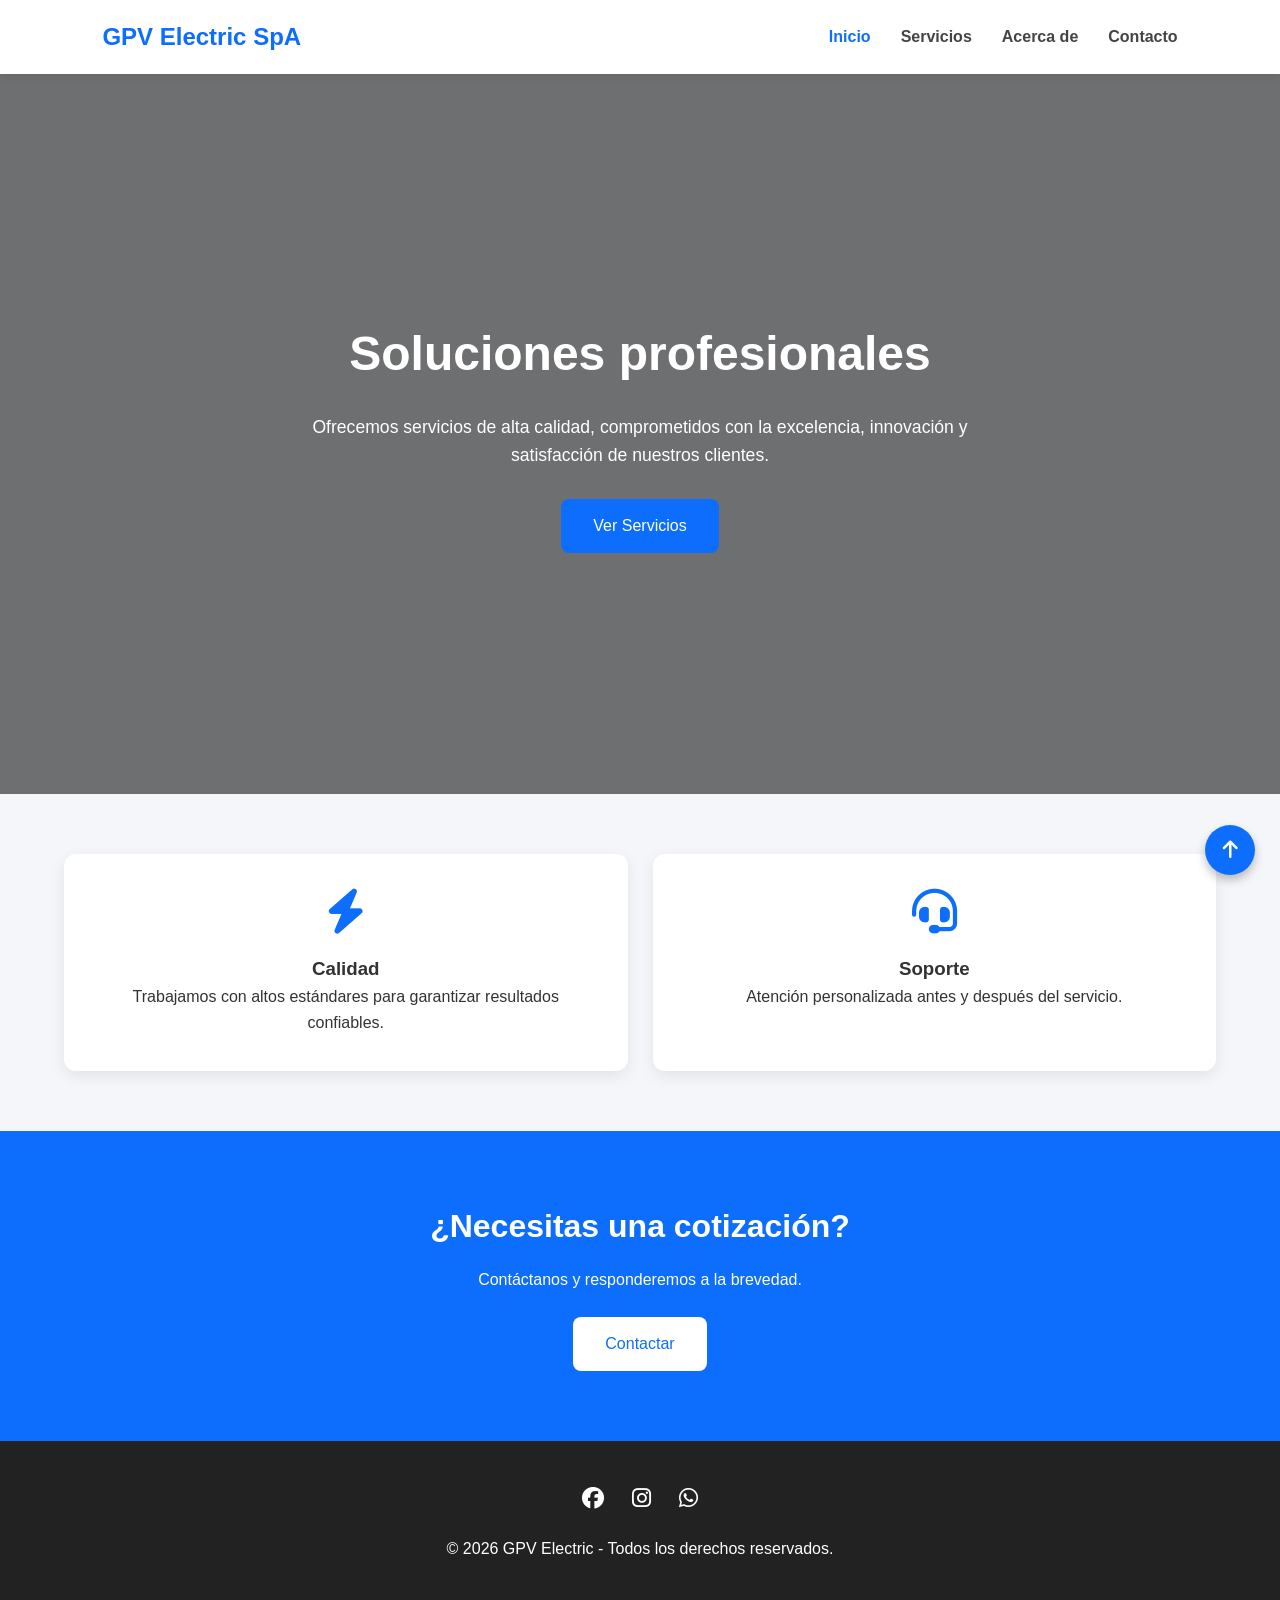
==== index.html @ 9266ee02 "v0.10 First page upload" ====
<!DOCTYPE html>
<html lang="es">
<head>

    <meta charset="UTF-8">
    <meta name="viewport" content="width=device-width, initial-scale=1.0">

    <title>GPV Electric SpA</title>

    <link rel="stylesheet" href="css/style.css">

    <link rel="stylesheet"
    href="https://cdnjs.cloudflare.com/ajax/libs/font-awesome/6.5.2/css/all.min.css">

</head>

<body>

<header>

    <div class="logo">
        <h2>GPV Electric SpA</h2>
    </div>

    <nav id="menu">

        <a href="index.html" class="activo">Inicio</a>
        <a href="servicios.html">Servicios</a>
        <a href="acerca.html">Acerca de</a>
        <a href="contacto.html">Contacto</a>

    </nav>

    <div class="menu-btn" id="menuBtn">
        <i class="fas fa-bars"></i>
    </div>

</header>

<section class="hero">

    <div class="hero-text">

        <h1>Soluciones profesionales</h1>

        <p>

            Ofrecemos servicios de alta calidad,
            comprometidos con la excelencia,
            innovación y satisfacción de nuestros clientes.

        </p>

        <a href="servicios.html" class="btn">
            Ver Servicios
        </a>

    </div>

</section>

<section class="info">

    <div class="card">

        <i class="fas fa-bolt"></i>

        <h3>Calidad</h3>

        <p>
            Trabajamos con altos estándares para garantizar
            resultados confiables.
        </p>

    </div>

    <div class="card">

        <i class="fas fa-headset"></i>

        <h3>Soporte</h3>

        <p>
            Atención personalizada antes y después del servicio.
        </p>

    </div>

</section>

<section class="cta">

    <h2>¿Necesitas una cotización?</h2>

    <p>

        Contáctanos y responderemos a la brevedad.

    </p>

    <a href="contacto.html" class="btn">
        Contactar
    </a>

</section>

<footer>

    <div class="footer-redes">

        <a href="#"><i class="fab fa-facebook"></i></a>

        <a href="#"><i class="fab fa-instagram"></i></a>

        <a href="https://wa.me/+56962420133" target="_blank">
            <i class="fab fa-whatsapp"></i>
        </a>
    </div>

    <p>

        © 2026 GPV Electric - Todos los derechos reservados.

    </p>

</footer>

<a href="#" id="topBtn">
<i class="fas fa-arrow-up"></i>
</a>

<script src="js/script.js"></script>

</body>
</html>
---- css/style.css ----
/* ===========================
   RESET
=========================== */

*{
    margin:0;
    padding:0;
    box-sizing:border-box;
}

html{
    scroll-behavior:smooth;
}

body{
    font-family:Arial, Helvetica, sans-serif;
    background:#f4f6f9;
    color:#333;
    line-height:1.6;
}

/* ===========================
   HEADER
=========================== */

header{
    position:sticky;
    top:0;
    background:#ffffff;
    display:flex;
    justify-content:space-between;
    align-items:center;
    padding:18px 8%;
    box-shadow:0 2px 10px rgba(0,0,0,.08);
    z-index:999;
}

.logo h2{
    color:#0d6efd;
}

nav{
    display:flex;
    gap:30px;
}

nav a{
    text-decoration:none;
    color:#444;
    font-weight:bold;
    transition:.3s;
}

nav a:hover,
nav .activo{
    color:#0d6efd;
}

.menu-btn{
    display:none;
    font-size:26px;
    cursor:pointer;
}

/* ===========================
   HERO
=========================== */

.hero{

    min-height:80vh;

    background:linear-gradient(rgba(0,0,0,.55),rgba(0,0,0,.55)),
    url("https://images.unsplash.com/photo-1504384308090-c894fdcc538d?w=1400")
    center/cover;

    display:flex;
    align-items:center;
    justify-content:center;

    text-align:center;

    color:white;

    padding:40px;

}

.hero-text{
    max-width:700px;
}

.hero h1{
    font-size:3rem;
    margin-bottom:20px;
}

.hero p{
    font-size:1.1rem;
    margin-bottom:30px;
}

/* ===========================
   BOTONES
=========================== */

.btn{

    display:inline-block;

    background:#0d6efd;

    color:white;

    padding:14px 32px;

    border-radius:8px;

    text-decoration:none;

    transition:.3s;

}

.btn:hover{

    background:#084db6;

    transform:translateY(-2px);

}

/* ===========================
   TITULOS
=========================== */

.titulo-pagina{

    text-align:center;

    padding:70px 20px;

    background:white;

}

.titulo-pagina h1{

    font-size:2.5rem;

    margin-bottom:15px;

}

.titulo-pagina p{

    color:#666;

}

/* ===========================
   TARJETAS
=========================== */

.info,
.servicios-grid,
.mision-vision,
.estadisticas{

    width:90%;

    max-width:1200px;

    margin:60px auto;

    display:grid;

    grid-template-columns:repeat(auto-fit,minmax(250px,1fr));

    gap:25px;

}

.card,
.servicio,
.stat{

    background:white;

    padding:35px;

    border-radius:12px;

    text-align:center;

    box-shadow:0 5px 15px rgba(0,0,0,.08);

    transition:.3s;

}

.card:hover,
.servicio:hover{

    transform:translateY(-8px);

}

.card i,
.servicio i{

    font-size:45px;

    color:#0d6efd;

    margin-bottom:20px;

}

/* ===========================
   ABOUT
=========================== */

.about{

    width:90%;

    max-width:1200px;

    margin:60px auto;

    display:grid;

    grid-template-columns:1fr 1fr;

    gap:40px;

    align-items:center;

}

.about img{

    width:100%;

    border-radius:12px;

}

.about h2{

    margin-bottom:20px;

}

.about p{

    margin-bottom:15px;

}

/* ===========================
   CTA
=========================== */

.cta{

    background:#0d6efd;

    color:white;

    text-align:center;

    padding:70px 20px;

}

.cta h2{

    margin-bottom:15px;

    font-size:2rem;

}

.cta p{

    margin-bottom:25px;

}

.cta .btn{

    background:white;

    color:#0d6efd;

}

.cta .btn:hover{

    background:#eeeeee;

}

/* ===========================
   CONTACTO
=========================== */

.contacto{

    width:90%;

    max-width:1200px;

    margin:60px auto;

    display:grid;

    grid-template-columns:1fr 2fr;

    gap:40px;

}

.contacto-info{

    background:white;

    padding:35px;

    border-radius:10px;

    box-shadow:0 5px 15px rgba(0,0,0,.08);

}

.contacto-info p{

    margin:18px 0;

}

.contacto-info i{

    color:#05ac66;

    margin-right:10px;

}

.contacto-form{

    background:rgb(83, 83, 83);

    padding:35px;

    border-radius:10px;

    box-shadow:0 5px 15px rgba(0,0,0,.08);

}

.contacto-form form{

    display:flex;

    flex-direction:column;

}

.contacto-form input,
.contacto-form textarea{

    margin-bottom:18px;

    padding:15px;

    border:1px solid #ddd;

    border-radius:8px;

    font-size:16px;

}

.contacto-form textarea{

    resize:vertical;

}

.contacto-form button{

    border:none;

    cursor:pointer;

}

/* ===========================
   MAPA
=========================== */

.mapa iframe{

    width:100%;

    height:400px;

    border:none;

}

/* ===========================
   FOOTER
=========================== */

footer{

    background:#222;

    color:white;

    text-align:center;

    padding:40px 20px;

}

.footer-redes{

    margin-bottom:20px;

}

.footer-redes a{

    color:white;

    margin:0 12px;

    font-size:22px;

    transition:.3s;

}

.footer-redes a:hover{

    color:#0d6efd;

}

/* ===========================
   BOTON TOP
=========================== */

#topBtn{

    position:fixed;

    bottom:25px;

    right:25px;

    width:50px;

    height:50px;

    background:#0d6efd;

    color:white;

    border-radius:50%;

    display:flex;

    justify-content:center;

    align-items:center;

    text-decoration:none;

    font-size:20px;

    box-shadow:0 5px 10px rgba(0,0,0,.25);

}

/* ===========================
   RESPONSIVE
=========================== */

@media(max-width:900px){

.about{

grid-template-columns:1fr;

}

.contacto{

grid-template-columns:1fr;

}

nav{

display:none;

position:absolute;

top:70px;

right:20px;

background:white;

padding:20px;

border-radius:10px;

box-shadow:0 5px 15px rgba(0,0,0,.15);

flex-direction:column;

}

nav.show{

display:flex;

}

.menu-btn{

display:block;

}

.hero h1{

font-size:2.2rem;

}

}

.servicio-imagen{
    text-align:center;
}

.bordetitulos{
    border: 2px solid #0d6efd;
    border-radius: 10px;
    border-width: 3x;
    padding: 35px;
    text-align: center;
}
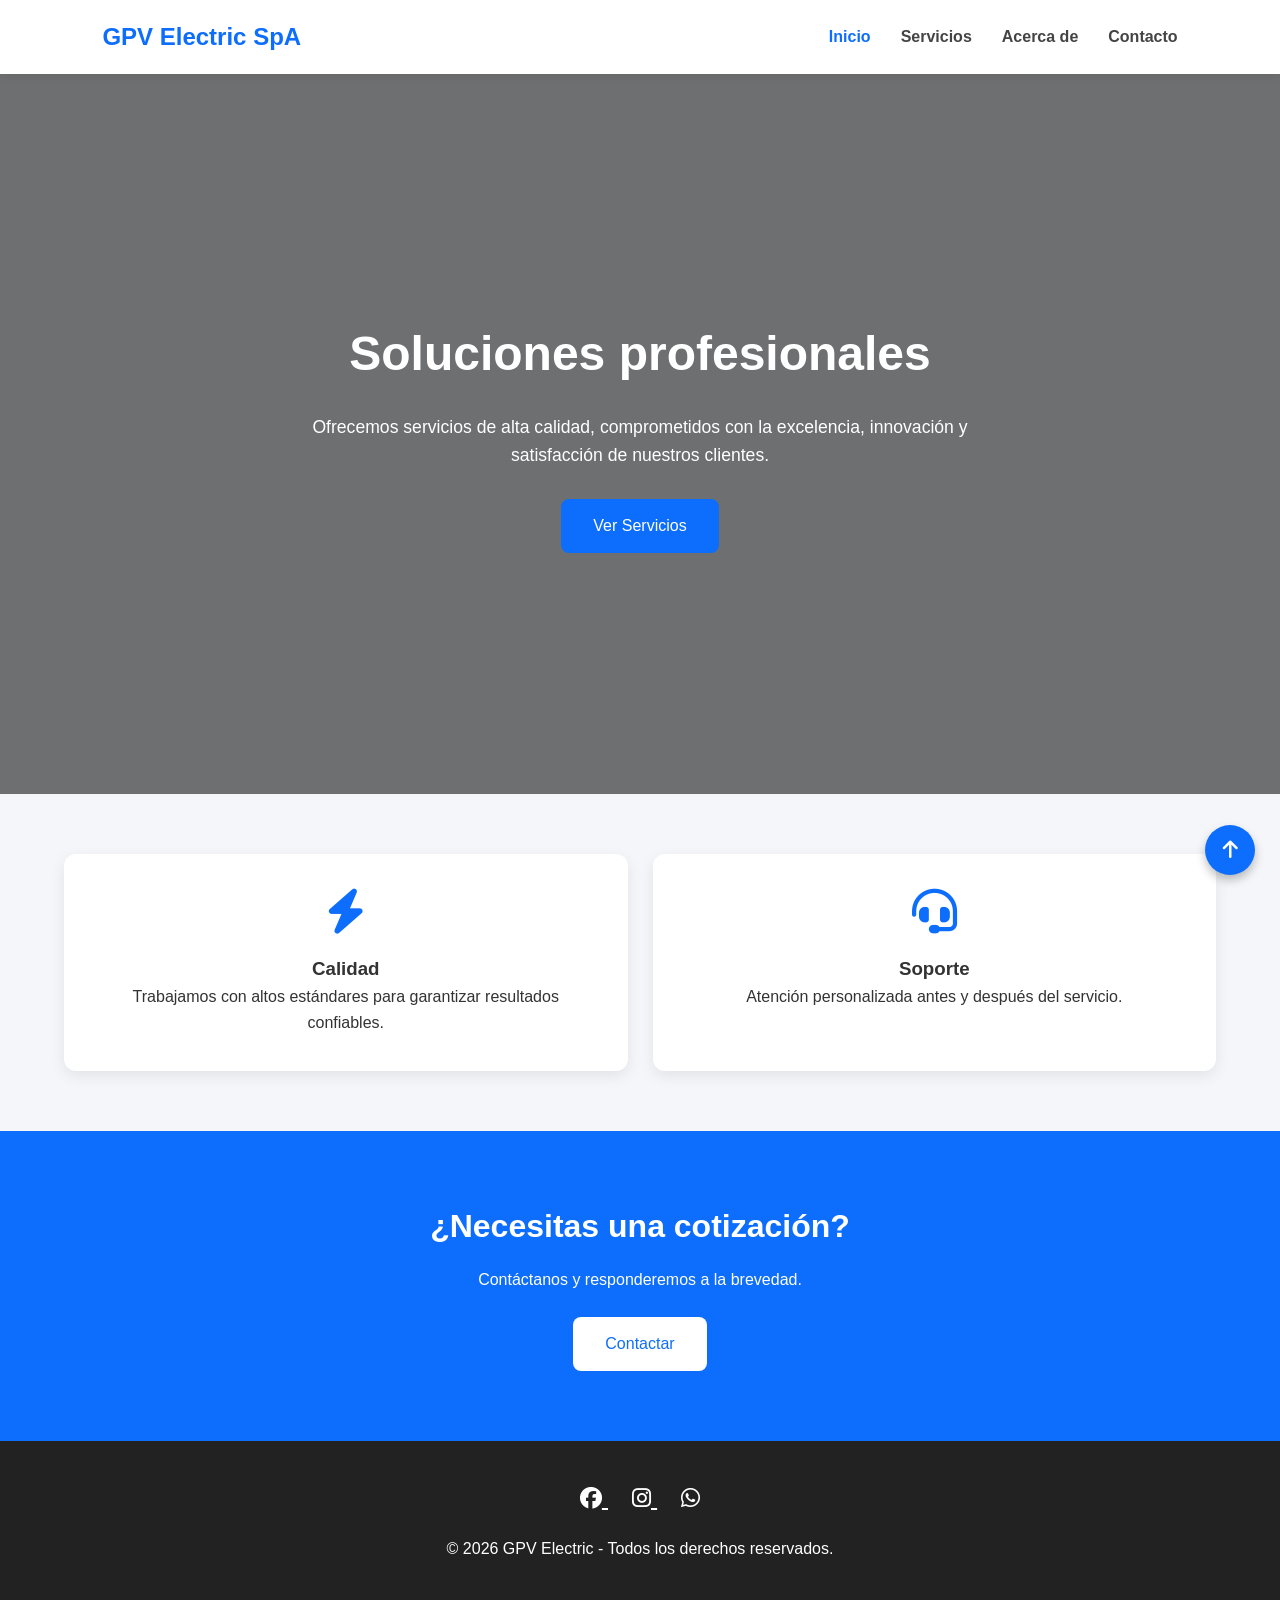
==== commit 48099597: "Update index.html" ====
--- a/index.html
+++ b/index.html
@@ -108,9 +108,13 @@
 
     <div class="footer-redes">
 
-        <a href="#"><i class="fab fa-facebook"></i></a>
+        <a href="https://www.facebook.com/profile.php?id=61591427055171" target="_blank">
+            <i class="fab fa-facebook"></i>
+        </a>
 
-        <a href="#"><i class="fab fa-instagram"></i></a>
+        <a href="https://www.instagram.com/gpvelectric/" target="_blank">
+            <i class="fab fa-instagram"></i>
+        </a>
 
         <a href="https://wa.me/+56962420133" target="_blank">
             <i class="fab fa-whatsapp"></i>
@@ -132,4 +136,4 @@
 <script src="js/script.js"></script>
 
 </body>
-</html>+</html>
--- a/css/style.css
+++ b/css/style.css
@@ -70,8 +70,8 @@
 
     min-height:80vh;
 
-    background:linear-gradient(rgba(0,0,0,.55),rgba(0,0,0,.55)),
-    url("https://images.unsplash.com/photo-1504384308090-c894fdcc538d?w=1400")
+    background:linear-gradient(rgba(0, 0, 0, 0.55),rgba(0,0,0,.55)),
+    url("!-- IMAGEN DE FONDO PENDIENTE --!") no-repeat
     center/cover;
 
     display:flex;
@@ -558,4 +558,4 @@
     border-width: 3x;
     padding: 35px;
     text-align: center;
-}+}
